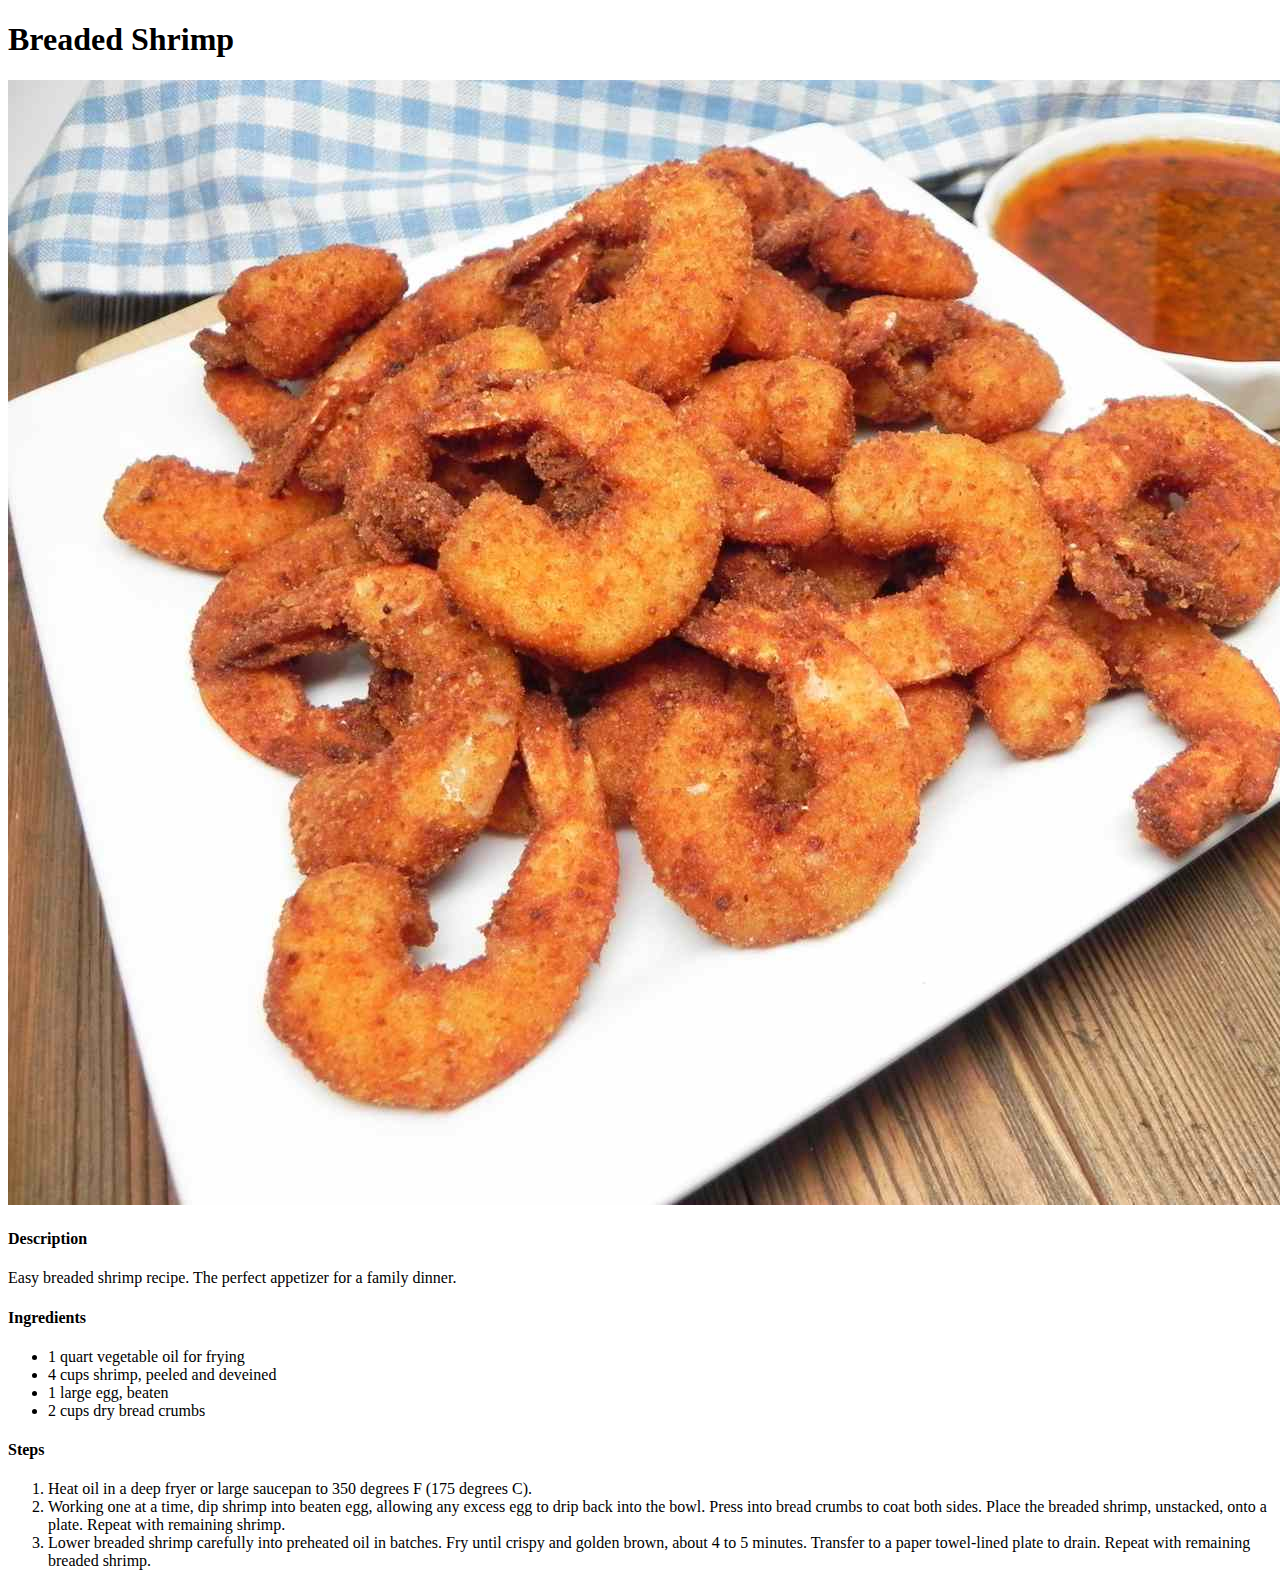
==== recipes/breaded-shrimp.html @ 32d01f0b "feat: create page and image for breaded shrimp" ====
<!DOCTYPE html>
<html lang="en">
<head>
    <meta charset="UTF-8">
    <meta http-equiv="X-UA-Compatible" content="IE=edge">
    <meta name="viewport" content="width=device-width, initial-scale=1.0">
    <title>Breaded Shrimp</title>
</head>
<body>
    <h1>Breaded Shrimp</h1>
    <img src="../img/breaded-shrimp.jpg" alt="A plate of breaded shrimp, with a cup of dipping sauce on the side.">
    <h4>Description</h4>
    <p>Easy breaded shrimp recipe. The perfect appetizer for a family dinner.</p>
    <h4>Ingredients</h4>
    <ul>
        <li>1 quart vegetable oil for frying</li>
        <li>4 cups shrimp, peeled and deveined</li>
        <li>1 large egg, beaten</li>
        <li>2 cups dry bread crumbs</li>
    </ul>
    <h4>Steps</h4>
    <ol>
        <li>Heat oil in a deep fryer or large saucepan to 350 degrees F (175 degrees C).</li>
        <li>Working one at a time, dip shrimp into beaten egg, allowing any excess egg to drip back into the bowl. Press into bread crumbs to coat both sides. Place the breaded shrimp, unstacked, onto a plate. Repeat with remaining shrimp.</li>
        <li>Lower breaded shrimp carefully into preheated oil in batches. Fry until crispy and golden brown, about 4 to 5 minutes. Transfer to a paper towel-lined plate to drain. Repeat with remaining breaded shrimp. </li>
    </ol>
</body>
</html>
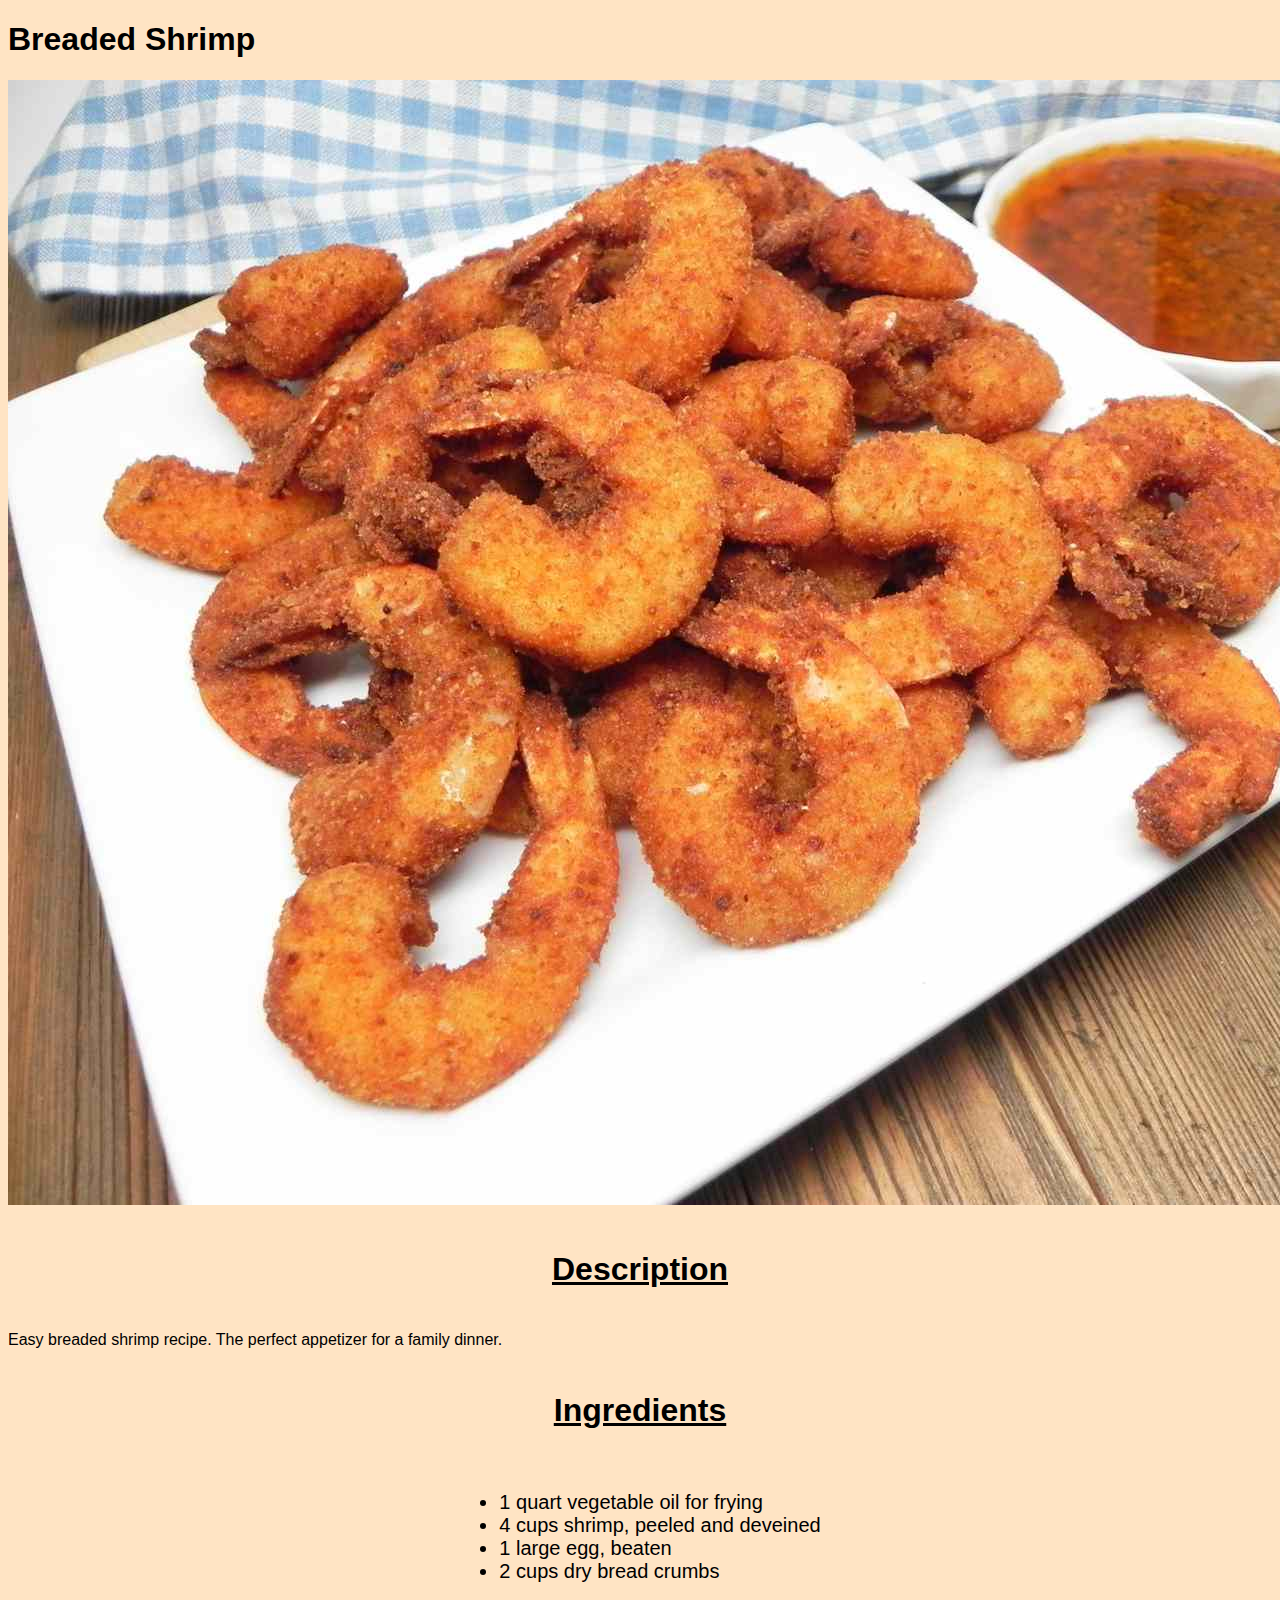
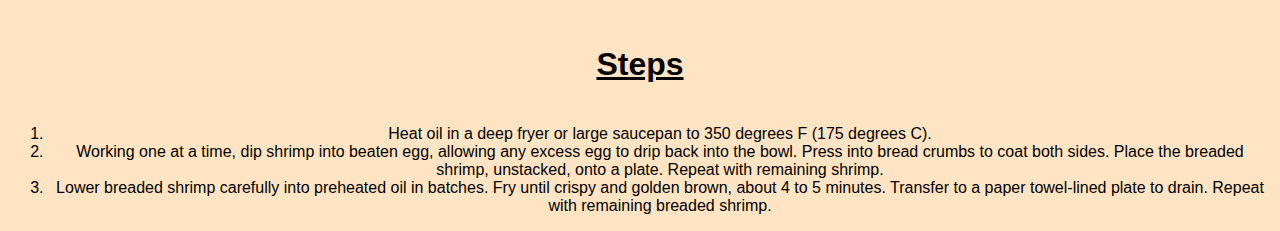
==== commit dfc3acc2: "feat: add css to breaded-shrimp.html" ====
--- a/recipes/breaded-shrimp.html
+++ b/recipes/breaded-shrimp.html
@@ -5,24 +5,32 @@
     <meta http-equiv="X-UA-Compatible" content="IE=edge">
     <meta name="viewport" content="width=device-width, initial-scale=1.0">
     <title>Breaded Shrimp</title>
+    <link rel="stylesheet" href="../styles.css">
+    <link rel="preconnect" href="https://fonts.googleapis.com">
+    <link rel="preconnect" href="https://fonts.gstatic.com" crossorigin>
+    <link href="https://fonts.googleapis.com/css2?family=Tillana:wght@500&display=swap" rel="stylesheet">
 </head>
 <body>
-    <h1>Breaded Shrimp</h1>
-    <img src="../img/breaded-shrimp.jpg" alt="A plate of breaded shrimp, with a cup of dipping sauce on the side.">
+    <h1 class="recipes">Breaded Shrimp</h1>
+    <img class="recipes" src="../img/breaded-shrimp.jpg" alt="A plate of breaded shrimp, with a cup of dipping sauce on the side.">
     <h4>Description</h4>
     <p>Easy breaded shrimp recipe. The perfect appetizer for a family dinner.</p>
     <h4>Ingredients</h4>
-    <ul>
-        <li>1 quart vegetable oil for frying</li>
-        <li>4 cups shrimp, peeled and deveined</li>
-        <li>1 large egg, beaten</li>
-        <li>2 cups dry bread crumbs</li>
-    </ul>
+    <div class="container">
+        <ul class="recipes">
+            <li>1 quart vegetable oil for frying</li>
+            <li>4 cups shrimp, peeled and deveined</li>
+            <li>1 large egg, beaten</li>
+            <li>2 cups dry bread crumbs</li>
+        </ul>
+    </div>
     <h4>Steps</h4>
-    <ol>
-        <li>Heat oil in a deep fryer or large saucepan to 350 degrees F (175 degrees C).</li>
-        <li>Working one at a time, dip shrimp into beaten egg, allowing any excess egg to drip back into the bowl. Press into bread crumbs to coat both sides. Place the breaded shrimp, unstacked, onto a plate. Repeat with remaining shrimp.</li>
-        <li>Lower breaded shrimp carefully into preheated oil in batches. Fry until crispy and golden brown, about 4 to 5 minutes. Transfer to a paper towel-lined plate to drain. Repeat with remaining breaded shrimp. </li>
-    </ol>
+    <div class="container">
+        <ol class="recipes">
+            <li>Heat oil in a deep fryer or large saucepan to 350 degrees F (175 degrees C).</li>
+            <li>Working one at a time, dip shrimp into beaten egg, allowing any excess egg to drip back into the bowl. Press into bread crumbs to coat both sides. Place the breaded shrimp, unstacked, onto a plate. Repeat with remaining shrimp.</li>
+            <li>Lower breaded shrimp carefully into preheated oil in batches. Fry until crispy and golden brown, about 4 to 5 minutes. Transfer to a paper towel-lined plate to drain. Repeat with remaining breaded shrimp. </li>
+        </ol>
+    </div>
 </body>
 </html>--- a/styles.css
+++ b/styles.css
@@ -0,0 +1,28 @@
+* {
+    font-family: Arial, Helvetica, sans-serif;
+    background-color: bisque;
+}
+
+.homepage-title {
+    background-color: rgb(114, 29, 29);
+    color: bisque;
+    font-size: 64px;
+    text-align: center;
+    font-family: 'Tillana', cursive;
+}
+
+h4 {
+    font-size: 32px;
+    text-align: center;
+    text-decoration: underline;
+}
+
+div.container {
+    text-align: center;
+}
+
+ul {
+    display: inline-block;
+    font-size: 20px;
+    text-align: left;
+}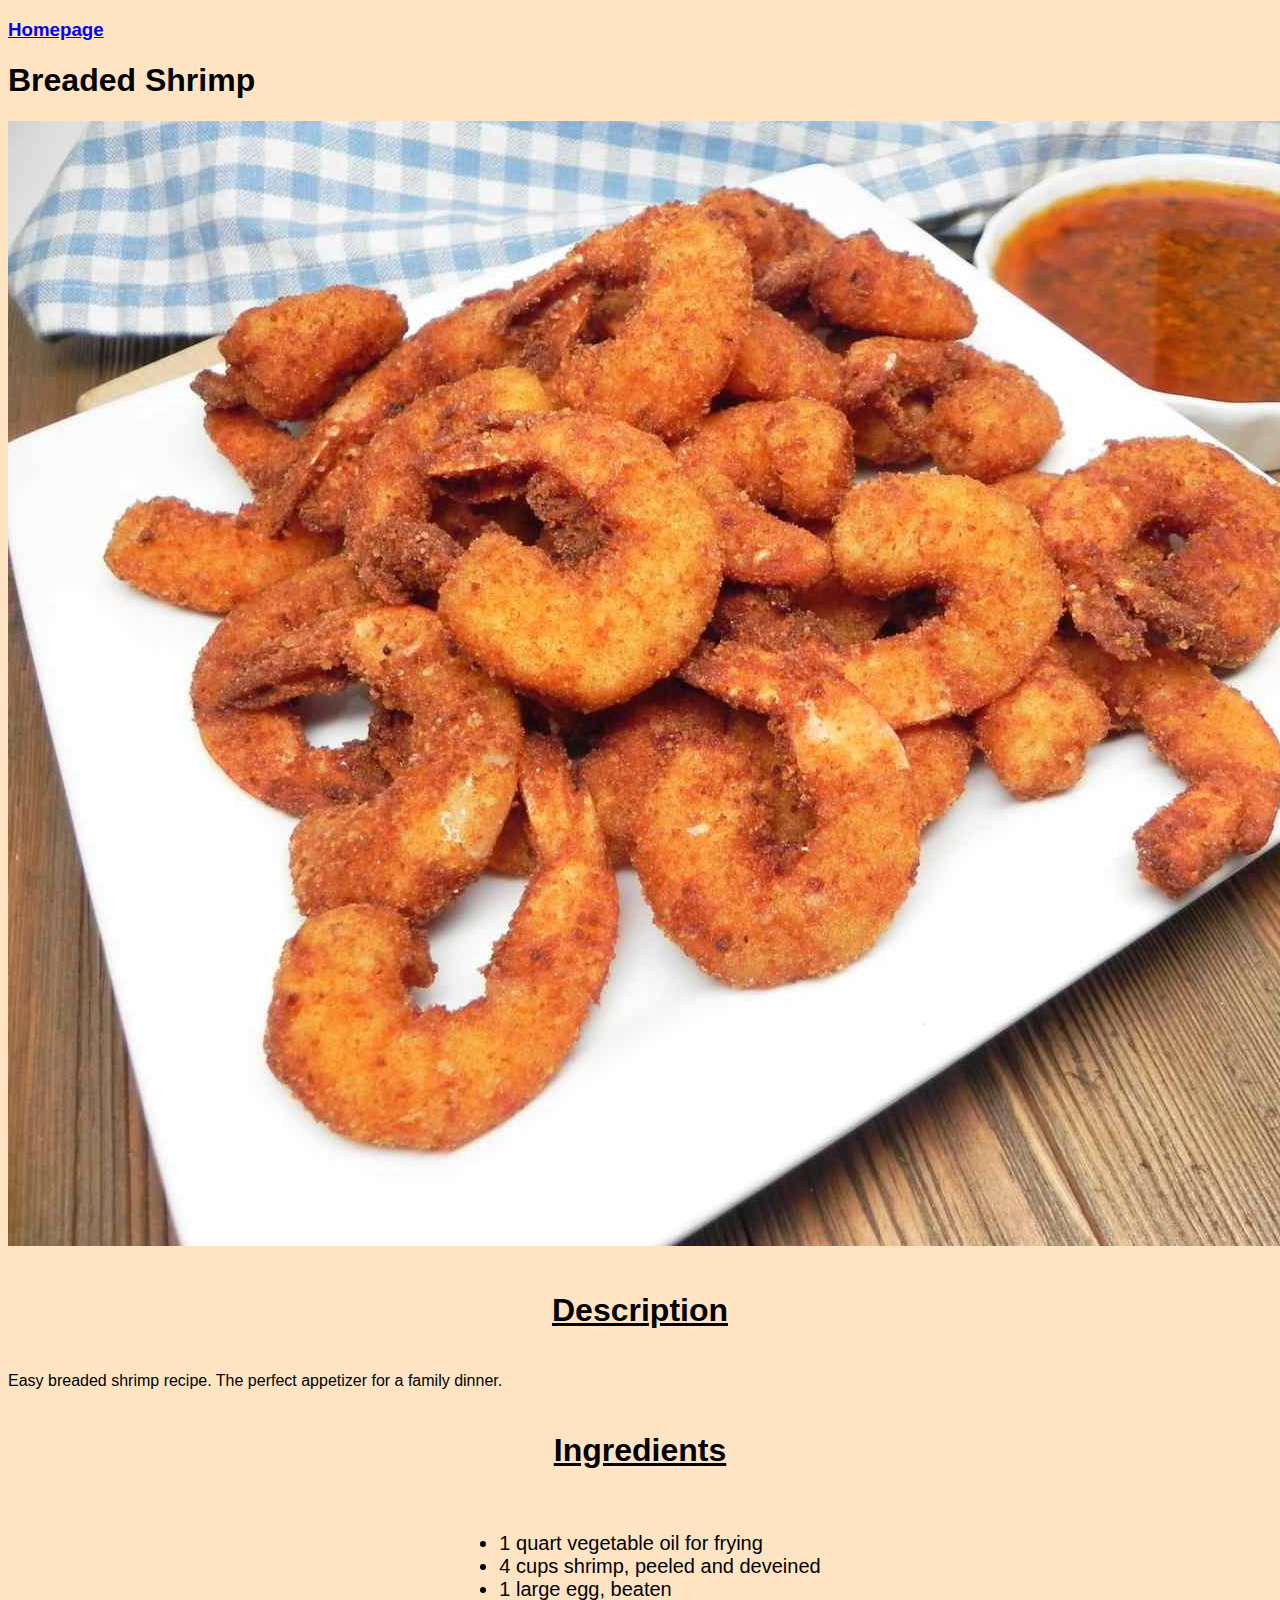
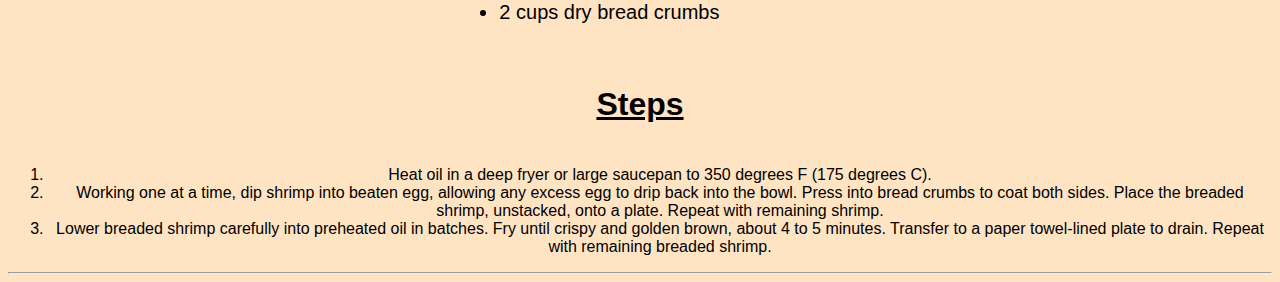
==== commit b4089496: "feat: add homepage link to shrimp" ====
--- a/recipes/breaded-shrimp.html
+++ b/recipes/breaded-shrimp.html
@@ -11,6 +11,7 @@
     <link href="https://fonts.googleapis.com/css2?family=Tillana:wght@500&display=swap" rel="stylesheet">
 </head>
 <body>
+    <h3><a class="recipes" href="../index.html">Homepage</a></h3>
     <h1 class="recipes">Breaded Shrimp</h1>
     <img class="recipes" src="../img/breaded-shrimp.jpg" alt="A plate of breaded shrimp, with a cup of dipping sauce on the side.">
     <h4>Description</h4>
@@ -32,5 +33,6 @@
             <li>Lower breaded shrimp carefully into preheated oil in batches. Fry until crispy and golden brown, about 4 to 5 minutes. Transfer to a paper towel-lined plate to drain. Repeat with remaining breaded shrimp. </li>
         </ol>
     </div>
+    <hr>
 </body>
 </html>